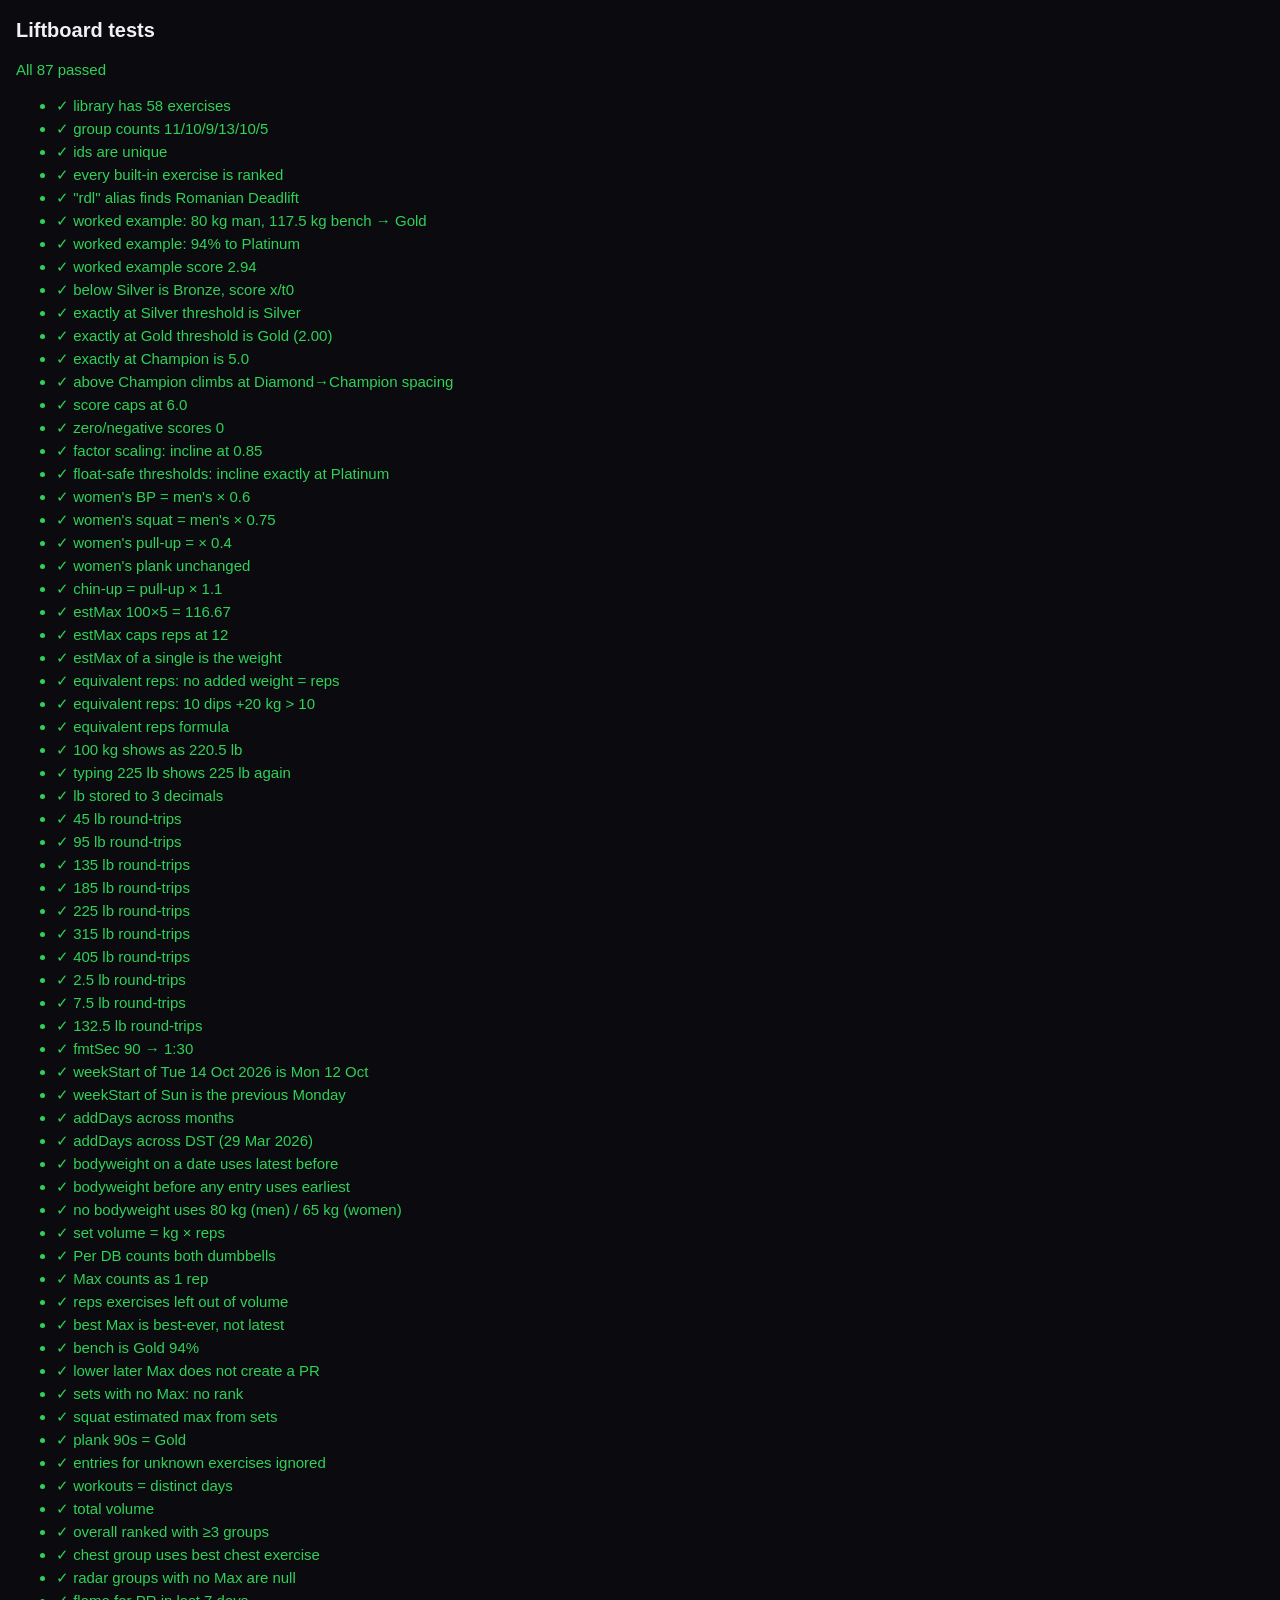
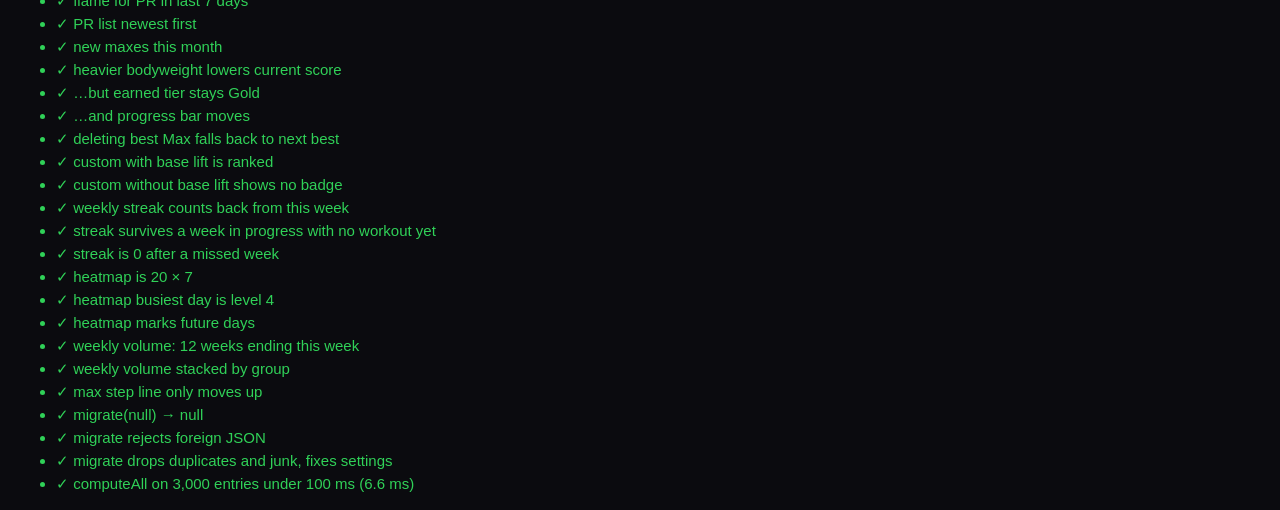
==== tests.html @ 51da3c83 "Liftboard v1: offline gym tracker PWA Co-Authored-By: Claude Opus 5.5 (1M context) <noreply@anthropi" ====
<!doctype html>
<html lang="en">
<head>
  <meta charset="utf-8">
  <meta name="viewport" content="width=device-width, initial-scale=1">
  <title>Liftboard tests</title>
  <style>
    body { font: 15px/1.4 -apple-system, sans-serif; margin: 16px; background: #0b0b0f; color: #f2f2f5; }
    .pass { color: #30d158; } .fail { color: #ff453a; font-weight: 700; }
    h1 { font-size: 20px; } li { margin: 2px 0; }
  </style>
</head>
<body>
  <h1>Liftboard tests</h1>
  <p id="summary">Running…</p>
  <ul id="out"></ul>
  <script type="module">
    import { score, tierOf, thresholds, estMax, equivReps, pctToNext, isRanked, entryValue } from './js/ranks.js';
    import { computeAll, streakWeeks, volumeOf, bodyweightAt, heatmap, weeklyVolume, newMaxesThisMonth, maxSeries } from './js/stats.js';
    import { EXERCISES, GROUPS } from './js/exercises.js';
    import { toDisplay, fromDisplay, weekStart, addDays, dayNum, fmtSec } from './js/util.js';
    import { migrate, fresh } from './js/store.js';

    const out = document.getElementById('out');
    let pass = 0, fail = 0;
    const near = (a, b, eps = 1e-6) => Math.abs(a - b) < eps;
    function t(name, cond, detail = '') {
      const li = document.createElement('li');
      li.className = cond ? 'pass' : 'fail';
      li.textContent = `${cond ? '✓' : '✗'} ${name}${cond ? '' : ` ${detail}`}`;
      out.appendChild(li);
      cond ? pass++ : fail++;
    }
    const ex = id => EXERCISES.find(e => e.id === id);
    const BP = thresholds(ex('bench-press'), 'men');

    // Library
    t('library has 58 exercises', EXERCISES.length === 58, EXERCISES.length);
    const counts = Object.fromEntries(GROUPS.map(g => [g.id, EXERCISES.filter(e => e.group === g.id).length]));
    t('group counts 11/10/9/13/10/5', JSON.stringify(counts) === JSON.stringify({ chest: 11, back: 10, shoulders: 9, legs: 13, arms: 10, core: 5 }), JSON.stringify(counts));
    t('ids are unique', new Set(EXERCISES.map(e => e.id)).size === 58);
    t('every built-in exercise is ranked', EXERCISES.every(isRanked));
    t('"rdl" alias finds Romanian Deadlift', ex('romanian-deadlift').aliases.includes('rdl'));

    // Score and tiers
    const s = score(117.5 / 80, BP);
    t('worked example: 80 kg man, 117.5 kg bench → Gold', tierOf(s) === 'Gold', s);
    t('worked example: 94% to Platinum', pctToNext(s) === 94, pctToNext(s));
    t('worked example score 2.94', s.toFixed(2) === '2.94', s);
    t('below Silver is Bronze, score x/t0', near(score(0.375, BP), 0.5) && tierOf(score(0.375, BP)) === 'Bronze');
    t('exactly at Silver threshold is Silver', tierOf(score(0.75, BP)) === 'Silver');
    t('exactly at Gold threshold is Gold (2.00)', near(score(1.0, BP), 2));
    t('exactly at Champion is 5.0', near(score(2.4, BP), 5) && tierOf(score(2.4, BP)) === 'Champion');
    t('above Champion climbs at Diamond→Champion spacing', near(score(2.6, BP), 5.5));
    t('score caps at 6.0', score(10, BP) === 6);
    t('zero/negative scores 0', score(0, BP) === 0 && score(-1, BP) === 0);
    t('factor scaling: incline at 0.85', near(thresholds(ex('incline-bench-press'))[1], 0.85));
    t('float-safe thresholds: incline exactly at Platinum', tierOf(score(1.275, thresholds(ex('incline-bench-press')))) === 'Platinum');
    t("women's BP = men's × 0.6", near(thresholds(ex('bench-press'), 'women')[1], 0.6));
    t("women's squat = men's × 0.75", near(thresholds(ex('squat'), 'women')[0], 0.9375));
    t("women's pull-up = × 0.4", near(thresholds(ex('pull-up'), 'women')[0], 2));
    t("women's plank unchanged", thresholds(ex('plank'), 'women')[0] === 60);
    t('chin-up = pull-up × 1.1', near(thresholds(ex('chin-up'))[1], 11));

    // Estimates
    t('estMax 100×5 = 116.67', near(estMax(100, 5), 116.6666667, 1e-4));
    t('estMax caps reps at 12', near(estMax(100, 20), estMax(100, 12)));
    t('estMax of a single is the weight', estMax(100, 1) === 100);
    t('equivalent reps: no added weight = reps', equivReps(10, 0, 80) === 10);
    t('equivalent reps: 10 dips +20 kg > 10', equivReps(10, 20, 80) > 10);
    t('equivalent reps formula', near(equivReps(10, 20, 80), 30 * ((100 * (1 + 10 / 30)) / 80 - 1)));

    // Units
    t('100 kg shows as 220.5 lb', toDisplay(100, 'lb') === 220.5);
    t('typing 225 lb shows 225 lb again', toDisplay(fromDisplay(225, 'lb'), 'lb') === 225);
    t('lb stored to 3 decimals', fromDisplay(225, 'lb') === 102.058);
    for (const lb of [45, 95, 135, 185, 225, 315, 405, 2.5, 7.5, 132.5]) t(`${lb} lb round-trips`, toDisplay(fromDisplay(lb, 'lb'), 'lb') === lb);
    t('fmtSec 90 → 1:30', fmtSec(90) === '1:30');

    // Dates
    t('weekStart of Tue 14 Oct 2026 is Mon 12 Oct', weekStart('2026-10-14') === '2026-10-12');
    t('weekStart of Sun is the previous Monday', weekStart('2026-10-18') === '2026-10-12');
    t('addDays across months', addDays('2026-10-31', 1) === '2026-11-01');
    t('addDays across DST (29 Mar 2026)', addDays('2026-03-28', 2) === '2026-03-30');

    // Bodyweight
    const bw = [{ date: '2026-01-01', kg: 80 }, { date: '2026-06-01', kg: 90 }];
    t('bodyweight on a date uses latest before', bodyweightAt(bw, '2026-07-01') === 90 && bodyweightAt(bw, '2026-03-01') === 80);
    t('bodyweight before any entry uses earliest', bodyweightAt(bw, '2025-01-01') === 80);
    t('no bodyweight uses 80 kg (men) / 65 kg (women)', bodyweightAt([], '2026-01-01', 'men') === 80 && bodyweightAt([], '2026-01-01', 'women') === 65);

    // Volume
    t('set volume = kg × reps', volumeOf(ex('bench-press'), { type: 'set', kg: 100, reps: 5 }) === 500);
    t('Per DB counts both dumbbells', volumeOf(ex('dumbbell-curl'), { type: 'set', kg: 15, reps: 10 }) === 300);
    t('Max counts as 1 rep', volumeOf(ex('squat'), { type: 'max', kg: 140 }) === 140);
    t('reps exercises left out of volume', volumeOf(ex('dip'), { type: 'set', reps: 10, added: 20 }) === 0);

    // computeAll
    const T = '2026-10-14';
    const doc = fresh();
    doc.bodyweight = [{ date: '2026-10-01', kg: 80 }];
    doc.entries = [
      { id: 'a', type: 'max', ex: 'bench-press', date: '2026-10-02', kg: 117.5 },
      { id: 'b', type: 'set', ex: 'bench-press', date: '2026-10-13', kg: 100, reps: 5 },
      { id: 'c', type: 'max', ex: 'bench-press', date: '2026-10-13', kg: 110 },
      { id: 'd', type: 'set', ex: 'squat', date: '2026-10-13', kg: 120, reps: 5 },
      { id: 'e', type: 'max', ex: 'dip', date: '2026-10-13', reps: 10, added: 20 },
      { id: 'f', type: 'max', ex: 'plank', date: '2026-10-13', sec: 90 },
      { id: 'g', type: 'max', ex: 'deadlift', date: '2026-09-01', kg: 180 },
      { id: 'z', type: 'set', ex: 'deleted-custom', date: '2026-10-13', kg: 50, reps: 5 },
    ];
    const lib = EXERCISES;
    let st = computeAll(doc, lib, T);
    const b = st.byEx.get('bench-press');
    t('best Max is best-ever, not latest', b.best.id === 'a' && b.bestValue === 117.5);
    t('bench is Gold 94%', b.tierIdx === 2 && b.pct === 94, `${b.tierIdx} ${b.pct}`);
    t('lower later Max does not create a PR', b.prs.length === 1);
    t('sets with no Max: no rank', st.byEx.get('squat').tierIdx === null && st.byEx.get('squat').bestSet.kg === 120);
    t('squat estimated max from sets', near(st.byEx.get('squat').bestEst, 140));
    t('plank 90s = Gold', st.byEx.get('plank').tierIdx === 2);
    t('entries for unknown exercises ignored', !st.byEx.has('deleted-custom'));
    t('workouts = distinct days', st.workoutDays.size === 3, st.workoutDays.size);
    t('total volume', st.totalVolume === 117.5 + 500 + 110 + 600 + 180, st.totalVolume);
    t('overall ranked with ≥3 groups', st.overall.ranked && st.overall.groupsRanked === 3, st.overall.groupsRanked);
    t('chest group uses best chest exercise', near(st.groups.chest.score, Math.max(b.score, st.byEx.get('dip').score)));
    t('radar groups with no Max are null', st.groups.shoulders === null && st.groups.arms === null);
    t('flame for PR in last 7 days', st.byEx.get('plank').flame && !st.byEx.get('deadlift').flame);
    t('PR list newest first', st.prs[0].date >= st.prs[st.prs.length - 1].date);
    t('new maxes this month', newMaxesThisMonth(st.prs, T) === 3, newMaxesThisMonth(st.prs, T));

    // Ranks never decay
    doc.bodyweight.push({ date: '2026-10-14', kg: 100 });
    st = computeAll(doc, lib, T);
    const b2 = st.byEx.get('bench-press');
    t('heavier bodyweight lowers current score', b2.score < b.score);
    t('…but earned tier stays Gold', b2.tierIdx === 2, b2.tierIdx);
    t('…and progress bar moves', b2.pct < 94, b2.pct);
    doc.bodyweight.pop();

    // Deleting the best Max recalculates
    const saved = doc.entries.splice(0, 1);
    st = computeAll(doc, lib, T);
    t('deleting best Max falls back to next best', st.byEx.get('bench-press').bestValue === 110);
    doc.entries.unshift(...saved);

    // Custom exercises
    const custom = [{ id: 'c_belt', name: 'Belt Squat', group: 'legs', kind: 'weight', base: 'SQ', factor: 1.1, custom: true, aliases: [] },
      { id: 'c_x', name: 'Mystery', group: 'arms', kind: 'weight', custom: true, aliases: [] }];
    doc.entries.push({ id: 'h', type: 'max', ex: 'c_belt', date: T, kg: 150 }, { id: 'i', type: 'max', ex: 'c_x', date: T, kg: 50 });
    st = computeAll(doc, [...lib, ...custom], T);
    t('custom with base lift is ranked', st.byEx.get('c_belt').tierIdx != null);
    t('custom without base lift shows no badge', st.byEx.get('c_x').tierIdx === null);

    // Streak
    const days = new Set(['2026-10-13', '2026-10-06', '2026-09-29', '2026-09-15']);
    t('weekly streak counts back from this week', streakWeeks(days, T) === 3, streakWeeks(days, T));
    t('streak survives a week in progress with no workout yet', streakWeeks(new Set(['2026-10-06', '2026-09-29']), T) === 2);
    t('streak is 0 after a missed week', streakWeeks(new Set(['2026-09-22']), T) === 0);

    // Heatmap and weekly volume
    const cells = heatmap(st.workoutDays, st.dayVolume, T);
    t('heatmap is 20 × 7', cells.length === 140 && cells[cells.length - 1].col === 19);
    t('heatmap busiest day is level 4', cells.some(c => c.level === 4));
    t('heatmap marks future days', cells.filter(c => c.future).length === 4, cells.filter(c => c.future).length);
    const wv = weeklyVolume(doc, st.lib, T);
    t('weekly volume: 12 weeks ending this week', wv.weeks.length === 12 && wv.weeks[11] === '2026-10-12');
    t('weekly volume stacked by group', wv.byGroup.legs[11] === 750 && wv.byGroup.chest[11] === 610 && wv.byGroup.back[11] === 0, JSON.stringify(wv.byGroup.legs.slice(-2)));

    // Max series
    const ms = maxSeries(st.byEx.get('bench-press'), 80);
    t('max step line only moves up', ms.step.every((p, i) => i === 0 || p.y >= ms.step[i - 1].y));

    // Store migration
    t('migrate(null) → null', migrate(null) === null);
    let threw = false; try { migrate({ hello: 1 }); } catch { threw = true; }
    t('migrate rejects foreign JSON', threw);
    const m = migrate({ version: 1, entries: [{ id: 'x', type: 'set', ex: 'squat', date: '2026-01-01', kg: 100, reps: 5 }, { id: 'x', type: 'set', ex: 'squat', date: '2026-01-01', kg: 1, reps: 1 }, { bad: true }], settings: { unit: 'stone' } });
    t('migrate drops duplicates and junk, fixes settings', m.entries.length === 1 && m.settings.unit === 'kg' && Array.isArray(m.custom));

    // Performance
    const big = fresh();
    for (let i = 0; i < 3000; i++) big.entries.push({ id: 'p' + i, type: i % 20 ? 'set' : 'max', ex: EXERCISES[i % 30].id, date: addDays('2026-04-01', i % 190), kg: 50 + (i % 40), reps: 5 });
    const t0 = performance.now();
    computeAll(big, EXERCISES, T);
    const ms3000 = performance.now() - t0;
    t(`computeAll on 3,000 entries under 100 ms (${ms3000.toFixed(1)} ms)`, ms3000 < 100);

    document.getElementById('summary').innerHTML = fail ? `<span class="fail">${fail} failed</span>, ${pass} passed` : `<span class="pass">All ${pass} passed</span>`;
    window.__results = { pass, fail };
  </script>
</body>
</html>
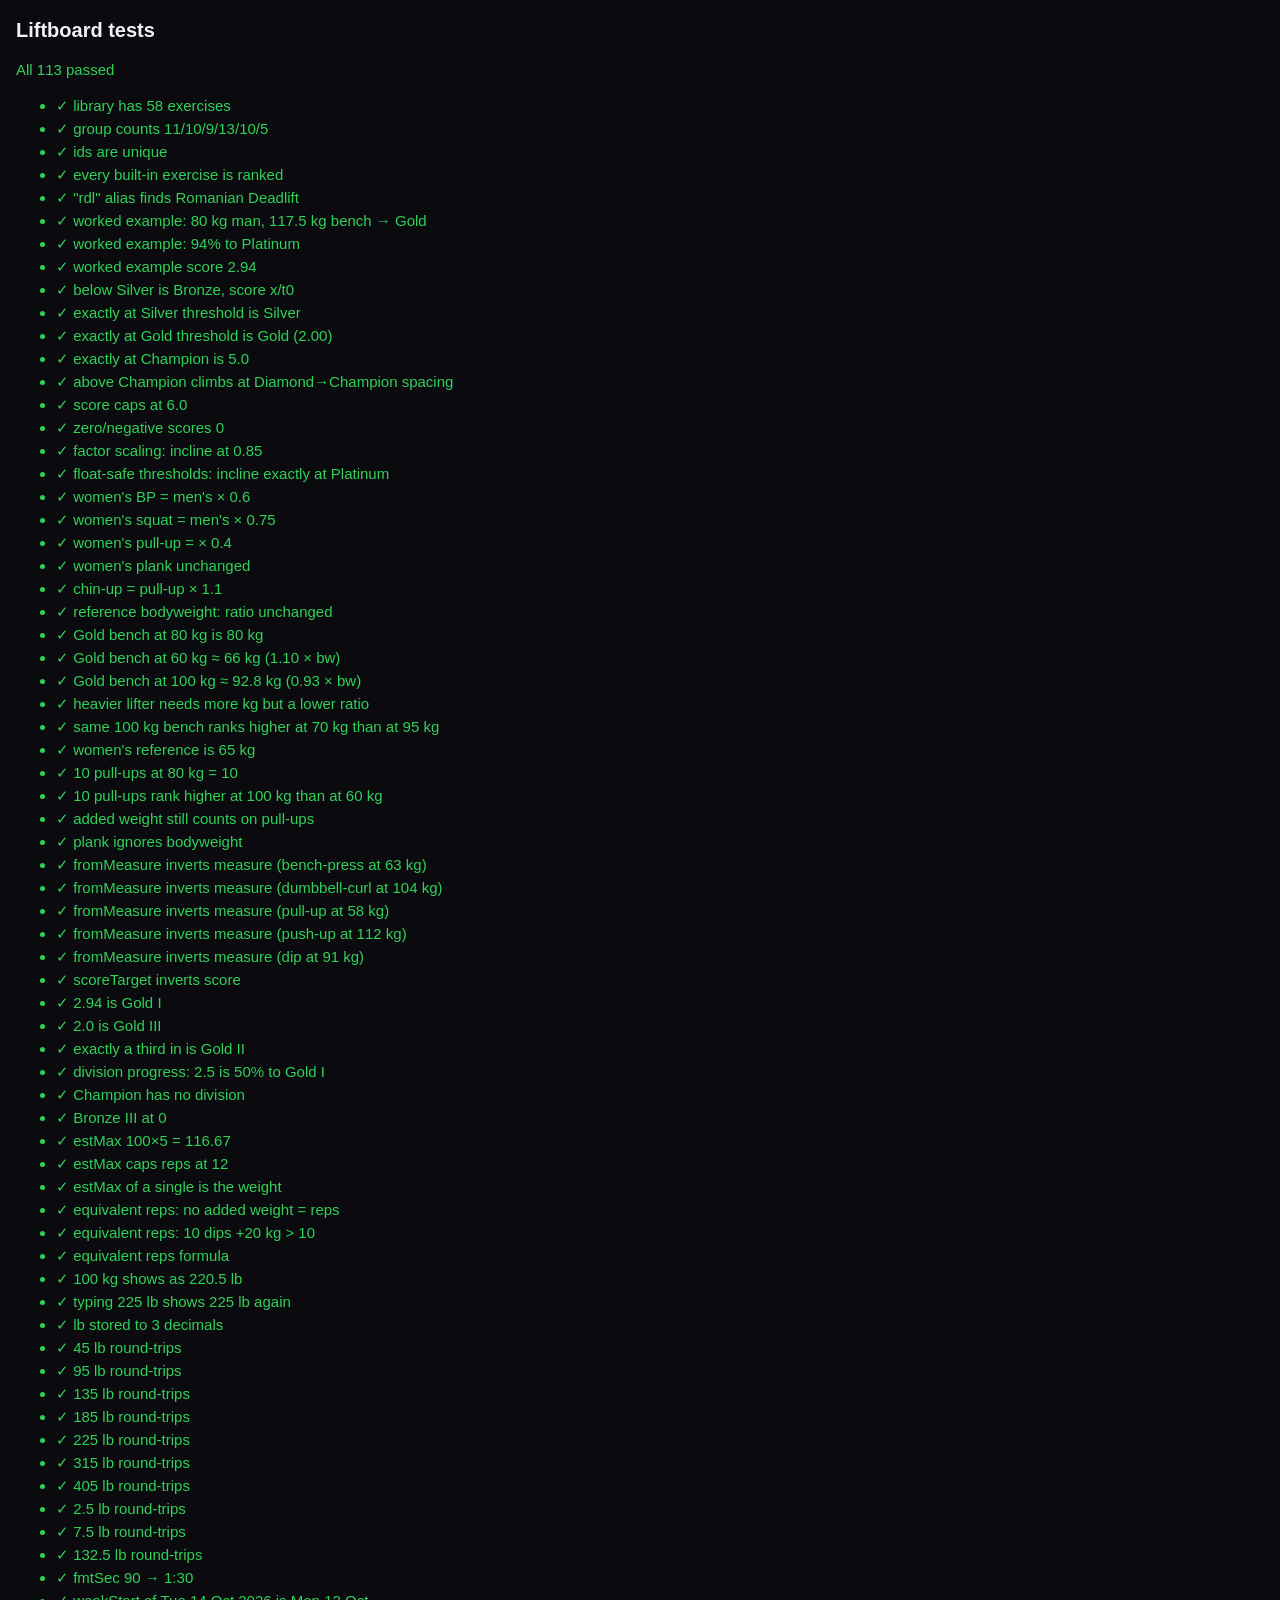
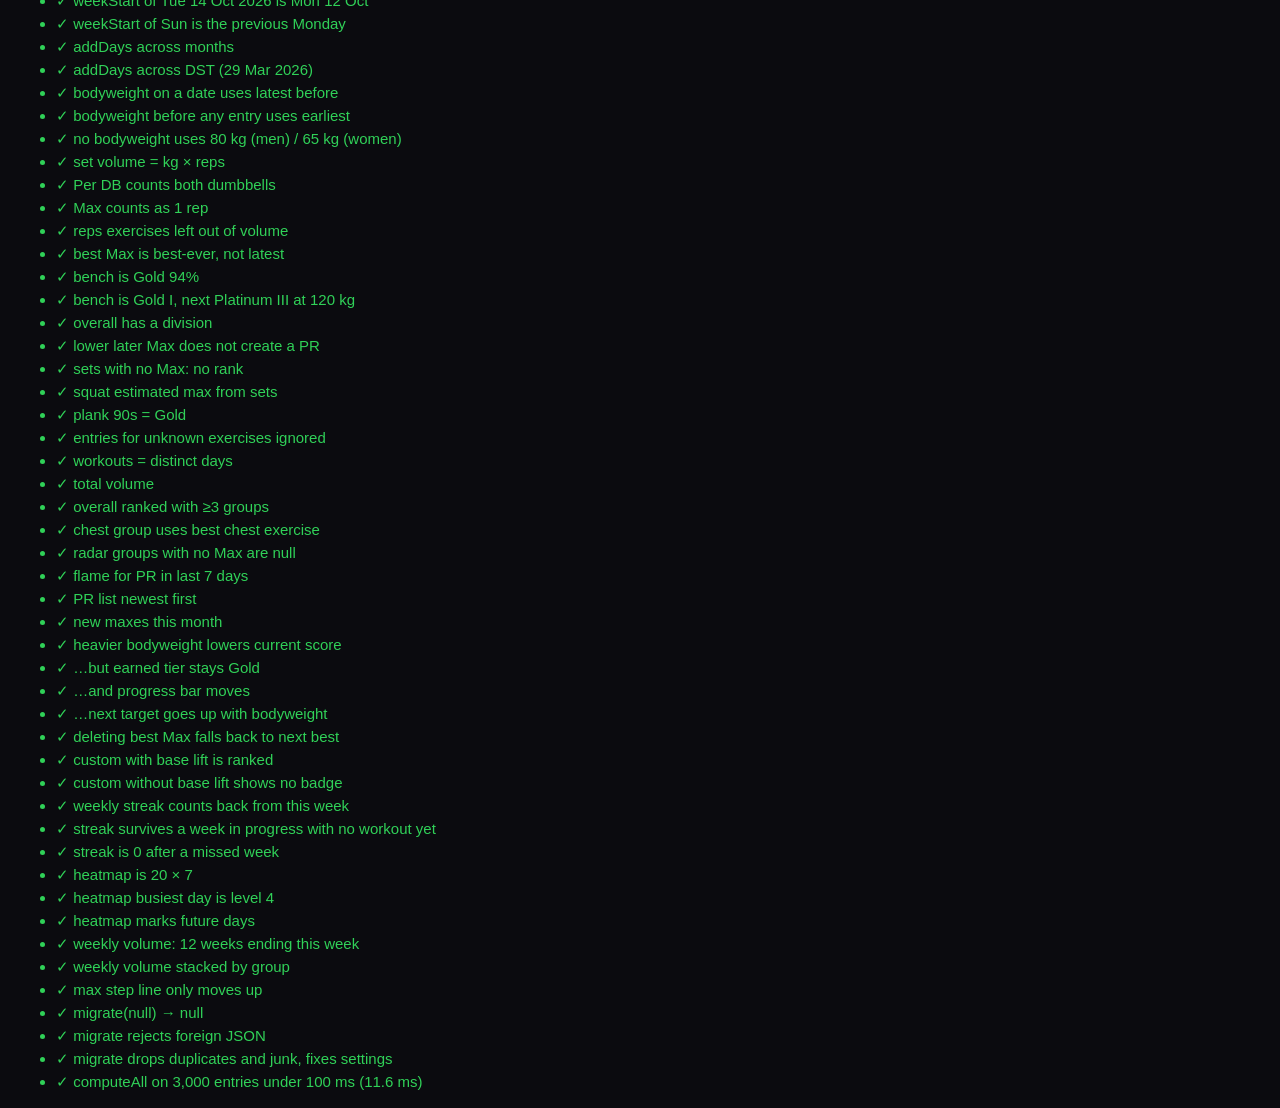
==== commit 01c535b9: "Put set logging first and rebuild ranks around bodyweight - Exercise sheet: Log a set is now the fir" ====
--- a/tests.html
+++ b/tests.html
@@ -15,7 +15,7 @@
   <p id="summary">Running…</p>
   <ul id="out"></ul>
   <script type="module">
-    import { score, tierOf, thresholds, estMax, equivReps, pctToNext, isRanked, entryValue } from './js/ranks.js';
+    import { isWeightKind, score, tierOf, thresholds, estMax, equivReps, pctToNext, isRanked, entryValue, measure, fromMeasure, tierTargets, scoreTarget, rankInfo, strengthBase, isBwAdjusted } from './js/ranks.js';
     import { computeAll, streakWeeks, volumeOf, bodyweightAt, heatmap, weeklyVolume, newMaxesThisMonth, maxSeries } from './js/stats.js';
     import { EXERCISES, GROUPS } from './js/exercises.js';
     import { toDisplay, fromDisplay, weekStart, addDays, dayNum, fmtSec } from './js/util.js';
@@ -62,6 +62,35 @@
     t("women's plank unchanged", thresholds(ex('plank'), 'women')[0] === 60);
     t('chin-up = pull-up × 1.1', near(thresholds(ex('chin-up'))[1], 11));
 
+    // Bodyweight scaling
+    t('reference bodyweight: ratio unchanged', near(measure(ex('bench-press'), { kg: 120 }, 80), 1.5));
+    t('Gold bench at 80 kg is 80 kg', near(tierTargets(ex('bench-press'), 'men', 80)[1], 80));
+    const g60 = tierTargets(ex('bench-press'), 'men', 60)[1], g100 = tierTargets(ex('bench-press'), 'men', 100)[1];
+    t('Gold bench at 60 kg ≈ 66 kg (1.10 × bw)', near(g60, 66.04, 0.05), g60);
+    t('Gold bench at 100 kg ≈ 92.8 kg (0.93 × bw)', near(g100, 92.83, 0.05), g100);
+    t('heavier lifter needs more kg but a lower ratio', g100 > g60 && g100 / 100 < g60 / 60);
+    t('same 100 kg bench ranks higher at 70 kg than at 95 kg', score(measure(ex('bench-press'), { kg: 100 }, 70), BP) > score(measure(ex('bench-press'), { kg: 100 }, 95), BP));
+    t("women's reference is 65 kg", near(strengthBase(65, 'women'), 65));
+    const PU = thresholds(ex('pull-up'));
+    t('10 pull-ups at 80 kg = 10', near(measure(ex('pull-up'), { reps: 10 }, 80), 10));
+    t('10 pull-ups rank higher at 100 kg than at 60 kg', measure(ex('pull-up'), { reps: 10 }, 100) > measure(ex('pull-up'), { reps: 10 }, 60));
+    t('added weight still counts on pull-ups', measure(ex('pull-up'), { reps: 10, added: 10 }, 80) > 10);
+    t('plank ignores bodyweight', measure(ex('plank'), { sec: 90 }, 120) === 90 && !isBwAdjusted(ex('plank')) && isBwAdjusted(ex('dip')));
+    for (const [id, bwt] of [['bench-press', 63], ['dumbbell-curl', 104], ['pull-up', 58], ['push-up', 112], ['dip', 91]]) {
+      const e = ex(id), tt = thresholds(e);
+      const back = measure(e, isWeightKind(e.kind) ? { kg: fromMeasure(e, tt[2], bwt) } : { reps: fromMeasure(e, tt[2], bwt) }, bwt);
+      t(`fromMeasure inverts measure (${id} at ${bwt} kg)`, near(back, tt[2], 1e-6), back);
+    }
+    t('scoreTarget inverts score', [0.5, 1, 2.34, 4, 4.99, 5.5].every(x => near(score(scoreTarget(x, BP), BP), x)));
+
+    // Divisions
+    t('2.94 is Gold I', rankInfo(2.94).name === 'Gold I' && rankInfo(2.94).nextName === 'Platinum III');
+    t('2.0 is Gold III', rankInfo(2).name === 'Gold III' && rankInfo(2).div === 0);
+    t('exactly a third in is Gold II', rankInfo(2 + 1 / 3).name === 'Gold II');
+    t('division progress: 2.5 is 50% to Gold I', rankInfo(2.5).pct === 50, rankInfo(2.5).pct);
+    t('Champion has no division', rankInfo(5.2).name === 'Champion' && rankInfo(5.2).nextName === null);
+    t('Bronze III at 0', rankInfo(0).name === 'Bronze III');
+
     // Estimates
     t('estMax 100×5 = 116.67', near(estMax(100, 5), 116.6666667, 1e-4));
     t('estMax caps reps at 12', near(estMax(100, 20), estMax(100, 12)));
@@ -114,6 +143,8 @@
     const b = st.byEx.get('bench-press');
     t('best Max is best-ever, not latest', b.best.id === 'a' && b.bestValue === 117.5);
     t('bench is Gold 94%', b.tierIdx === 2 && b.pct === 94, `${b.tierIdx} ${b.pct}`);
+    t('bench is Gold I, next Platinum III at 120 kg', b.rank.name === 'Gold I' && b.next.name === 'Platinum III' && near(b.next.value, 120), `${b.rank.name} ${b.next?.value}`);
+    t('overall has a division', /^(Bronze|Silver|Gold|Platinum|Diamond) (I|II|III)$|^Champion$/.test(st.overall.rank.name), st.overall.rank.name);
     t('lower later Max does not create a PR', b.prs.length === 1);
     t('sets with no Max: no rank', st.byEx.get('squat').tierIdx === null && st.byEx.get('squat').bestSet.kg === 120);
     t('squat estimated max from sets', near(st.byEx.get('squat').bestEst, 140));
@@ -135,6 +166,7 @@
     t('heavier bodyweight lowers current score', b2.score < b.score);
     t('…but earned tier stays Gold', b2.tierIdx === 2, b2.tierIdx);
     t('…and progress bar moves', b2.pct < 94, b2.pct);
+    t('…next target goes up with bodyweight', b2.next.value > b.next.value, b2.next?.value);
     doc.bodyweight.pop();
 
     // Deleting the best Max recalculates
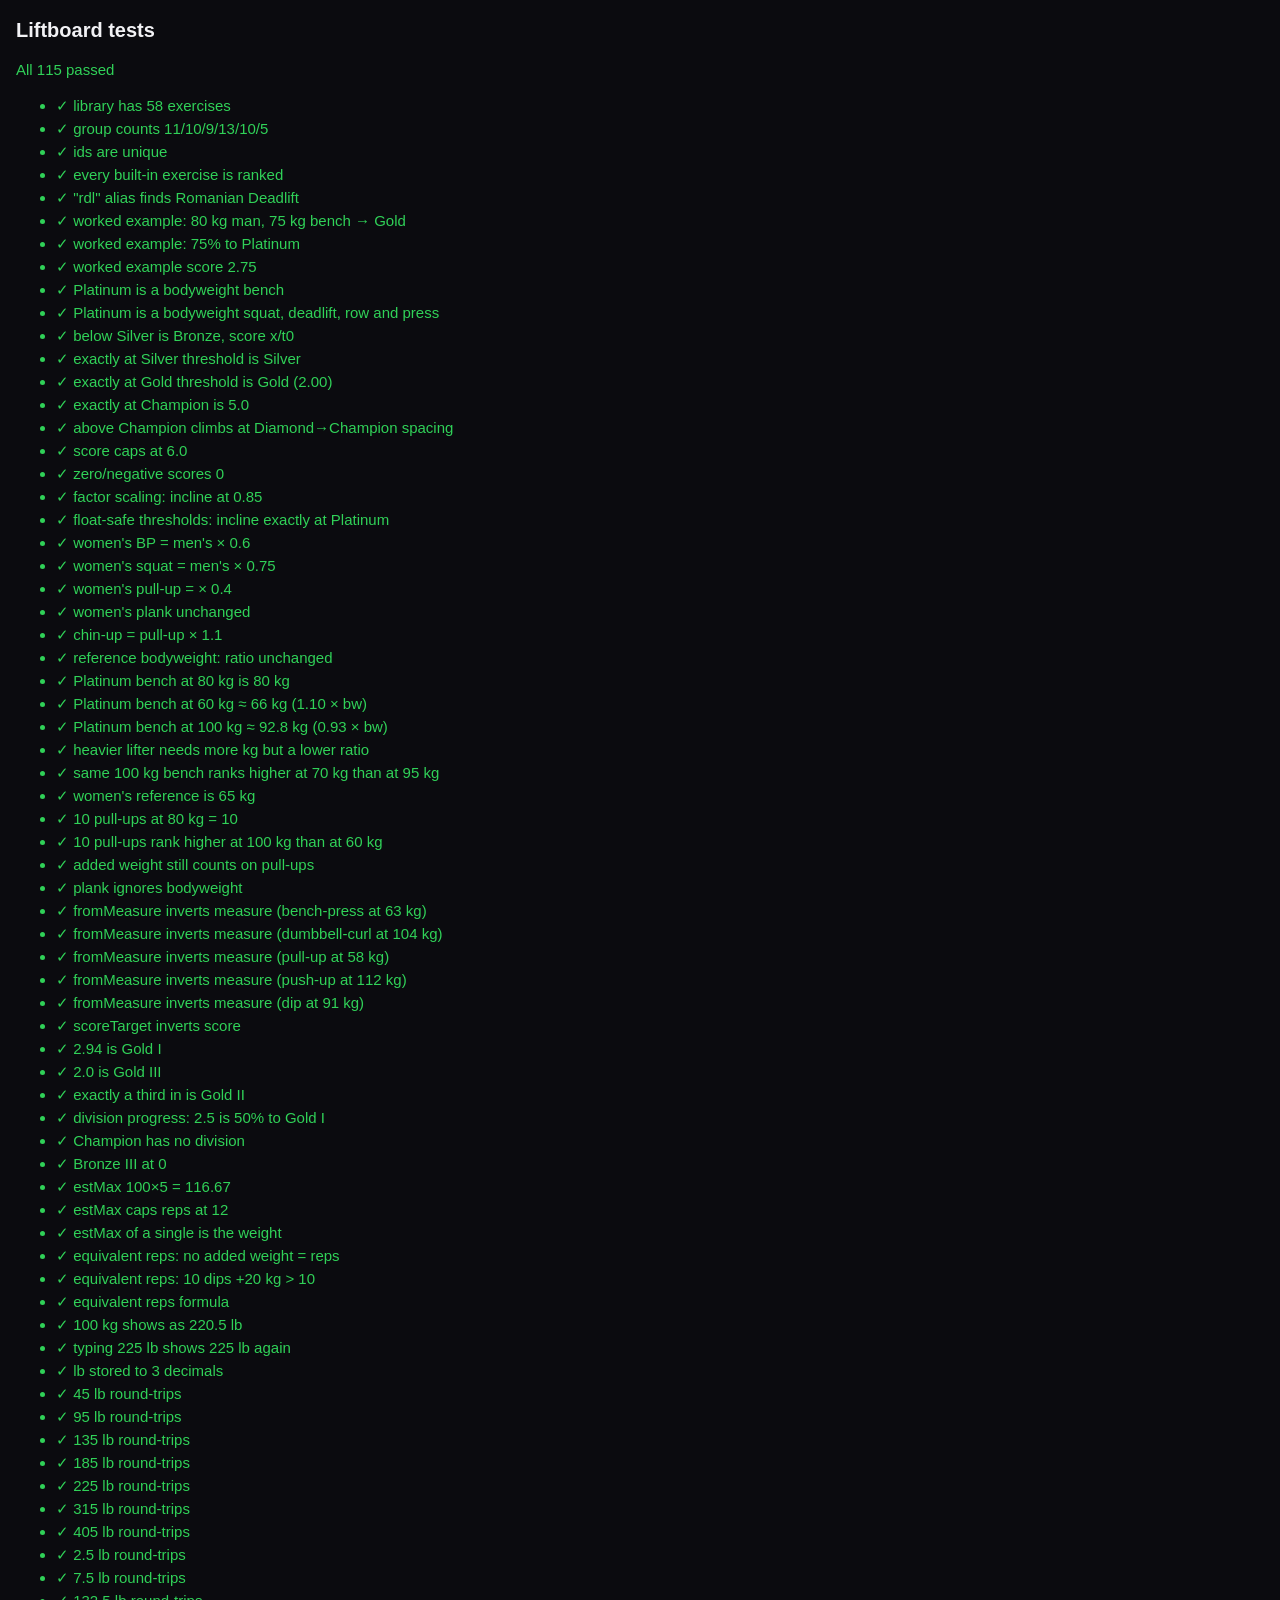
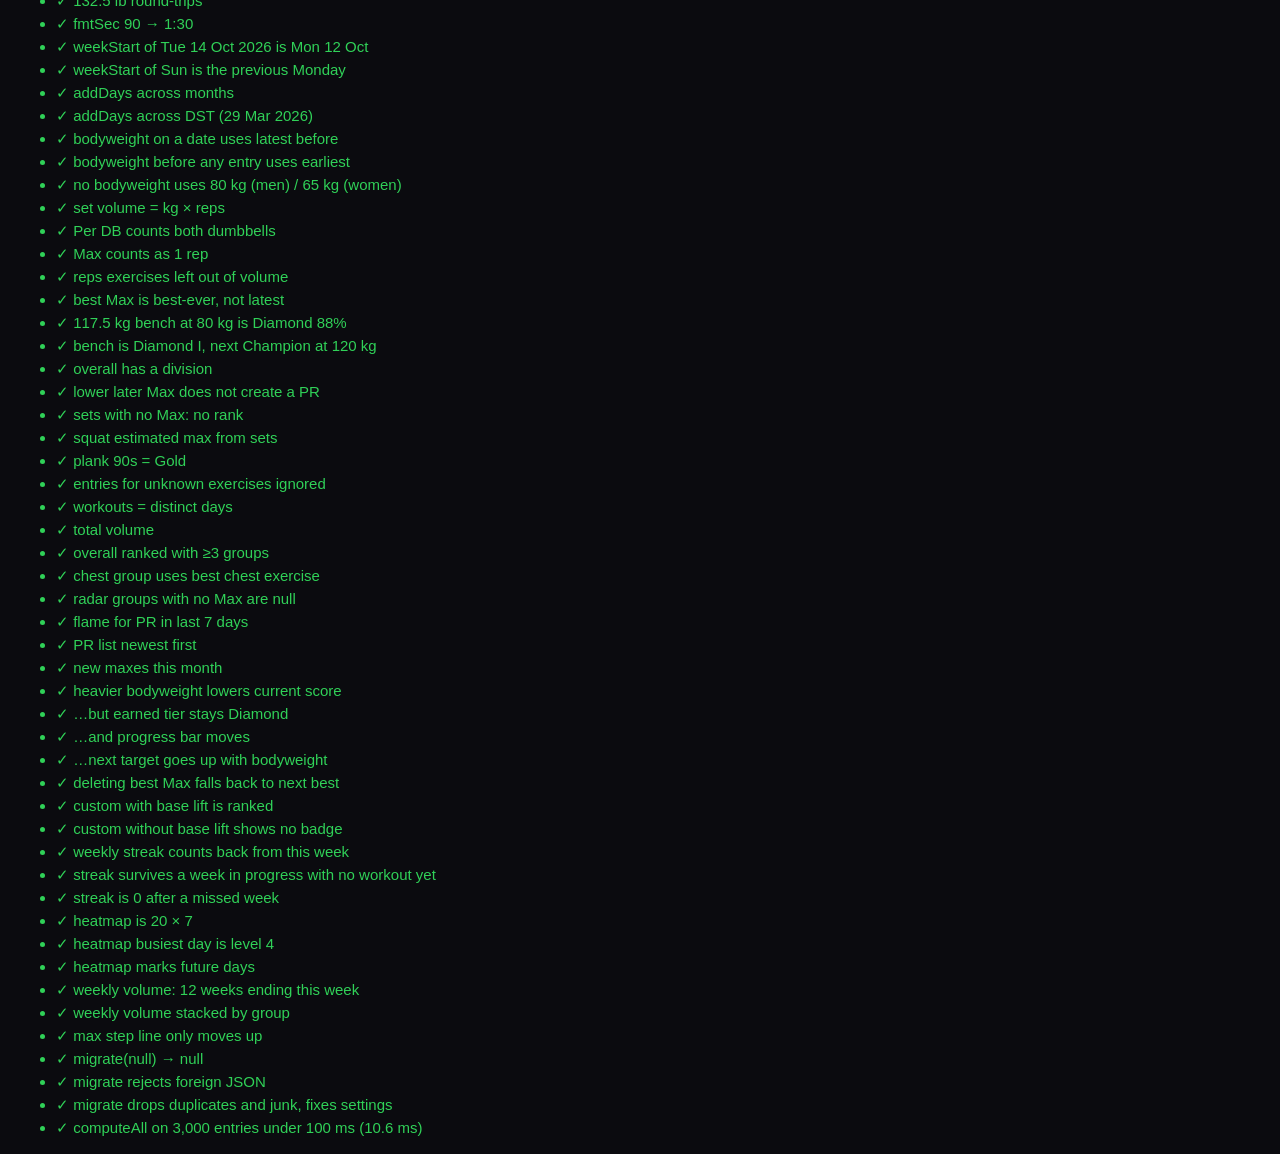
==== commit 2b82a281: "Make ranks easier: Platinum is lifting your own bodyweight Weighted standards are now Silver 0.5x, G" ====
--- a/tests.html
+++ b/tests.html
@@ -43,31 +43,33 @@
     t('"rdl" alias finds Romanian Deadlift', ex('romanian-deadlift').aliases.includes('rdl'));
 
     // Score and tiers
-    const s = score(117.5 / 80, BP);
-    t('worked example: 80 kg man, 117.5 kg bench → Gold', tierOf(s) === 'Gold', s);
-    t('worked example: 94% to Platinum', pctToNext(s) === 94, pctToNext(s));
-    t('worked example score 2.94', s.toFixed(2) === '2.94', s);
-    t('below Silver is Bronze, score x/t0', near(score(0.375, BP), 0.5) && tierOf(score(0.375, BP)) === 'Bronze');
-    t('exactly at Silver threshold is Silver', tierOf(score(0.75, BP)) === 'Silver');
-    t('exactly at Gold threshold is Gold (2.00)', near(score(1.0, BP), 2));
-    t('exactly at Champion is 5.0', near(score(2.4, BP), 5) && tierOf(score(2.4, BP)) === 'Champion');
-    t('above Champion climbs at Diamond→Champion spacing', near(score(2.6, BP), 5.5));
+    const s = score(75 / 80, BP);
+    t('worked example: 80 kg man, 75 kg bench → Gold', tierOf(s) === 'Gold', s);
+    t('worked example: 75% to Platinum', pctToNext(s) === 75, pctToNext(s));
+    t('worked example score 2.75', s.toFixed(2) === '2.75', s);
+    t('Platinum is a bodyweight bench', near(score(1.0, BP), 3) && tierOf(score(1.0, BP)) === 'Platinum');
+    t('Platinum is a bodyweight squat, deadlift, row and press', ['squat', 'deadlift', 'barbell-row', 'overhead-press'].every(id => near(thresholds(ex(id))[2], 1)));
+    t('below Silver is Bronze, score x/t0', near(score(0.25, BP), 0.5) && tierOf(score(0.25, BP)) === 'Bronze');
+    t('exactly at Silver threshold is Silver', tierOf(score(0.5, BP)) === 'Silver');
+    t('exactly at Gold threshold is Gold (2.00)', near(score(0.75, BP), 2));
+    t('exactly at Champion is 5.0', near(score(1.5, BP), 5) && tierOf(score(1.5, BP)) === 'Champion');
+    t('above Champion climbs at Diamond→Champion spacing', near(score(1.625, BP), 5.5));
     t('score caps at 6.0', score(10, BP) === 6);
     t('zero/negative scores 0', score(0, BP) === 0 && score(-1, BP) === 0);
-    t('factor scaling: incline at 0.85', near(thresholds(ex('incline-bench-press'))[1], 0.85));
-    t('float-safe thresholds: incline exactly at Platinum', tierOf(score(1.275, thresholds(ex('incline-bench-press')))) === 'Platinum');
-    t("women's BP = men's × 0.6", near(thresholds(ex('bench-press'), 'women')[1], 0.6));
-    t("women's squat = men's × 0.75", near(thresholds(ex('squat'), 'women')[0], 0.9375));
+    t('factor scaling: incline at 0.85', near(thresholds(ex('incline-bench-press'))[2], 0.85));
+    t('float-safe thresholds: incline exactly at Platinum', tierOf(score(0.85, thresholds(ex('incline-bench-press')))) === 'Platinum');
+    t("women's BP = men's × 0.6", near(thresholds(ex('bench-press'), 'women')[2], 0.6));
+    t("women's squat = men's × 0.75", near(thresholds(ex('squat'), 'women')[2], 0.75));
     t("women's pull-up = × 0.4", near(thresholds(ex('pull-up'), 'women')[0], 2));
     t("women's plank unchanged", thresholds(ex('plank'), 'women')[0] === 60);
     t('chin-up = pull-up × 1.1', near(thresholds(ex('chin-up'))[1], 11));
 
     // Bodyweight scaling
     t('reference bodyweight: ratio unchanged', near(measure(ex('bench-press'), { kg: 120 }, 80), 1.5));
-    t('Gold bench at 80 kg is 80 kg', near(tierTargets(ex('bench-press'), 'men', 80)[1], 80));
-    const g60 = tierTargets(ex('bench-press'), 'men', 60)[1], g100 = tierTargets(ex('bench-press'), 'men', 100)[1];
-    t('Gold bench at 60 kg ≈ 66 kg (1.10 × bw)', near(g60, 66.04, 0.05), g60);
-    t('Gold bench at 100 kg ≈ 92.8 kg (0.93 × bw)', near(g100, 92.83, 0.05), g100);
+    t('Platinum bench at 80 kg is 80 kg', near(tierTargets(ex('bench-press'), 'men', 80)[2], 80));
+    const g60 = tierTargets(ex('bench-press'), 'men', 60)[2], g100 = tierTargets(ex('bench-press'), 'men', 100)[2];
+    t('Platinum bench at 60 kg ≈ 66 kg (1.10 × bw)', near(g60, 66.04, 0.05), g60);
+    t('Platinum bench at 100 kg ≈ 92.8 kg (0.93 × bw)', near(g100, 92.83, 0.05), g100);
     t('heavier lifter needs more kg but a lower ratio', g100 > g60 && g100 / 100 < g60 / 60);
     t('same 100 kg bench ranks higher at 70 kg than at 95 kg', score(measure(ex('bench-press'), { kg: 100 }, 70), BP) > score(measure(ex('bench-press'), { kg: 100 }, 95), BP));
     t("women's reference is 65 kg", near(strengthBase(65, 'women'), 65));
@@ -142,8 +144,8 @@
     let st = computeAll(doc, lib, T);
     const b = st.byEx.get('bench-press');
     t('best Max is best-ever, not latest', b.best.id === 'a' && b.bestValue === 117.5);
-    t('bench is Gold 94%', b.tierIdx === 2 && b.pct === 94, `${b.tierIdx} ${b.pct}`);
-    t('bench is Gold I, next Platinum III at 120 kg', b.rank.name === 'Gold I' && b.next.name === 'Platinum III' && near(b.next.value, 120), `${b.rank.name} ${b.next?.value}`);
+    t('117.5 kg bench at 80 kg is Diamond 88%', b.tierIdx === 4 && Math.abs(b.pct - 88) <= 1, `${b.tierIdx} ${b.pct}`);
+    t('bench is Diamond I, next Champion at 120 kg', b.rank.name === 'Diamond I' && b.next.name === 'Champion' && near(b.next.value, 120), `${b.rank.name} ${b.next?.value}`);
     t('overall has a division', /^(Bronze|Silver|Gold|Platinum|Diamond) (I|II|III)$|^Champion$/.test(st.overall.rank.name), st.overall.rank.name);
     t('lower later Max does not create a PR', b.prs.length === 1);
     t('sets with no Max: no rank', st.byEx.get('squat').tierIdx === null && st.byEx.get('squat').bestSet.kg === 120);
@@ -164,8 +166,8 @@
     st = computeAll(doc, lib, T);
     const b2 = st.byEx.get('bench-press');
     t('heavier bodyweight lowers current score', b2.score < b.score);
-    t('…but earned tier stays Gold', b2.tierIdx === 2, b2.tierIdx);
-    t('…and progress bar moves', b2.pct < 94, b2.pct);
+    t('…but earned tier stays Diamond', b2.tierIdx === 4, b2.tierIdx);
+    t('…and progress bar moves', b2.pct < 87, b2.pct);
     t('…next target goes up with bodyweight', b2.next.value > b.next.value, b2.next?.value);
     doc.bodyweight.pop();
 
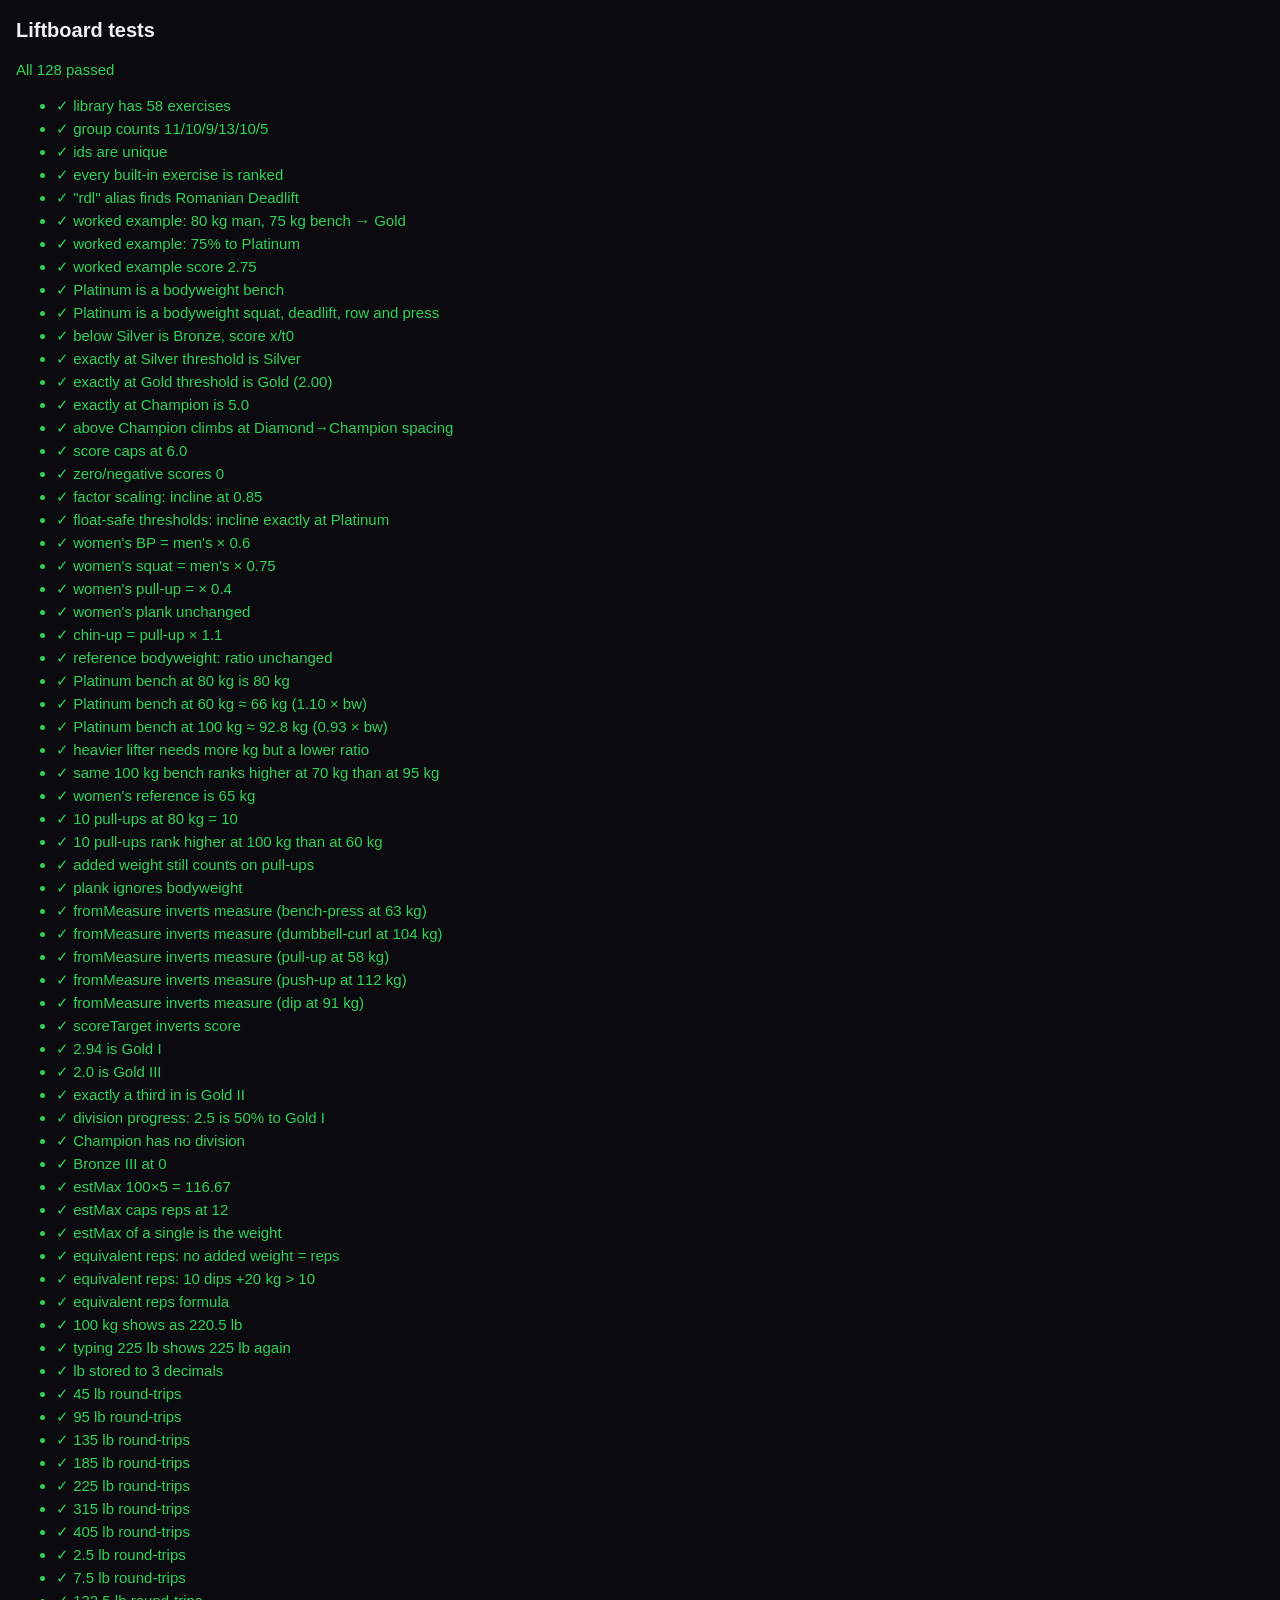
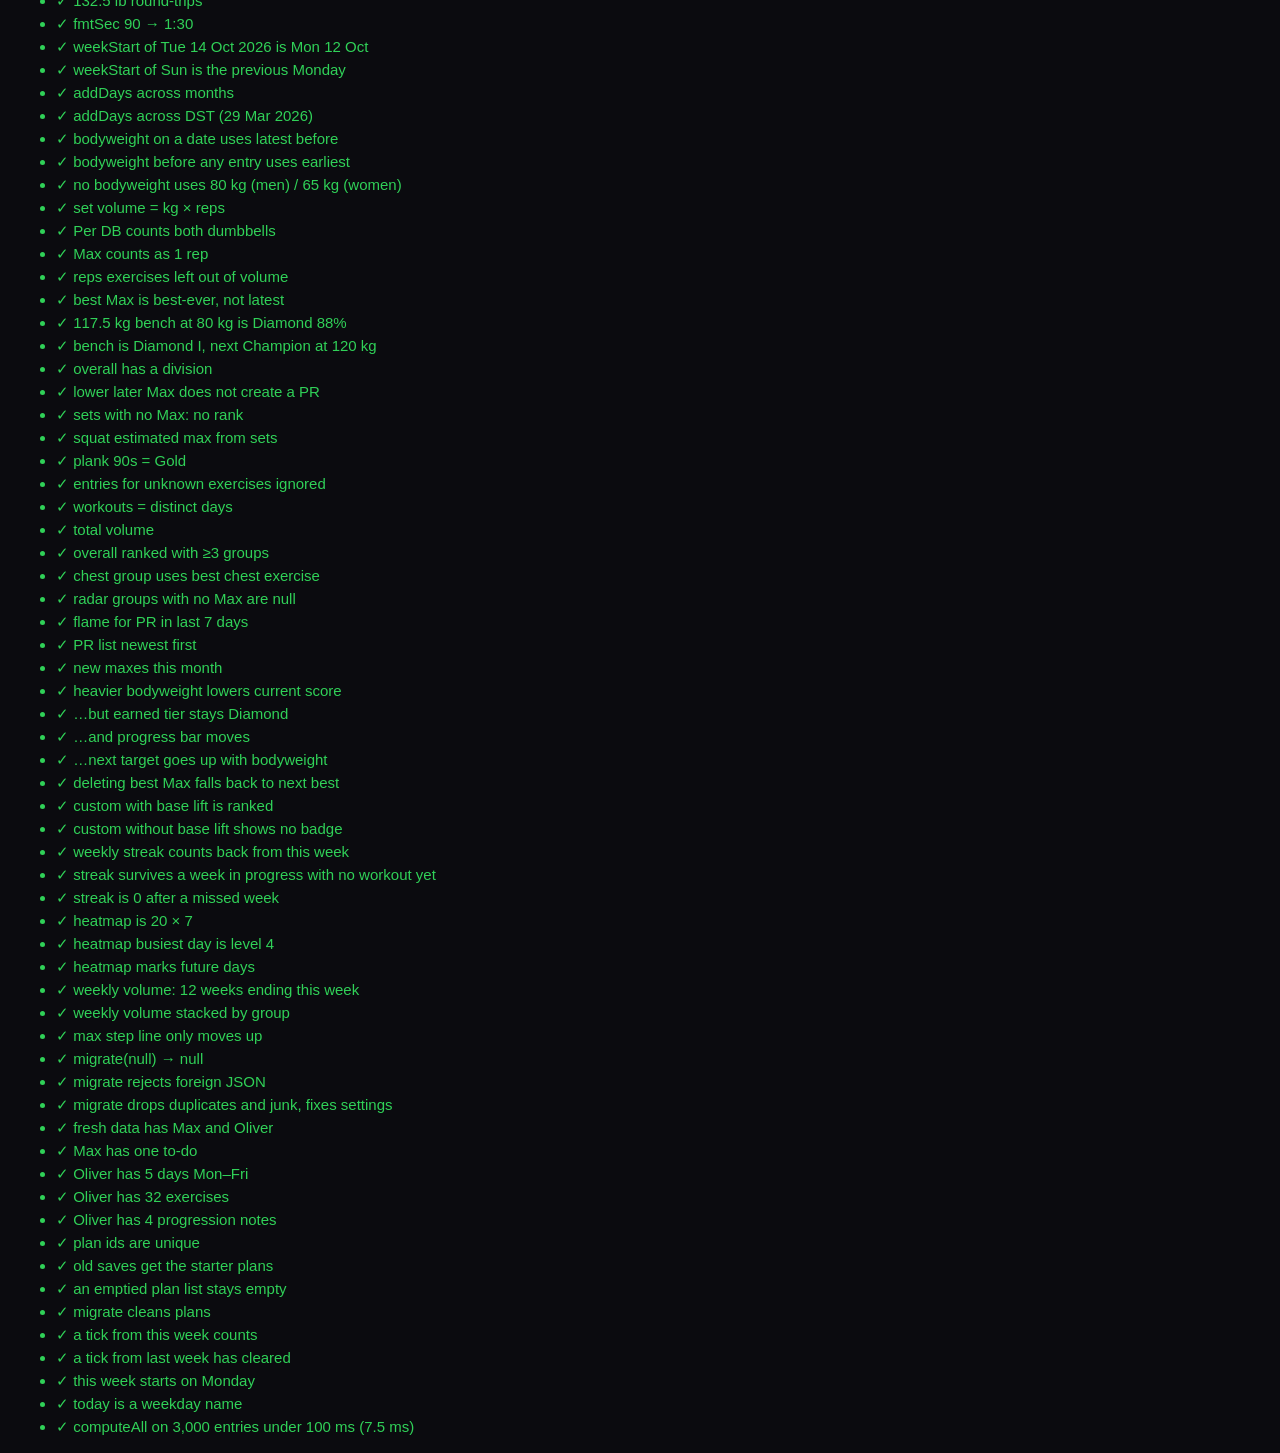
==== commit d95bb95b: "Add Plans tab with per-person weekly workout plans Each person gets a plan split by day with a check" ====
--- a/tests.html
+++ b/tests.html
@@ -20,6 +20,7 @@
     import { EXERCISES, GROUPS } from './js/exercises.js';
     import { toDisplay, fromDisplay, weekStart, addDays, dayNum, fmtSec } from './js/util.js';
     import { migrate, fresh } from './js/store.js';
+    import { isDone, thisWeek, todayDay, DAYS } from './js/plans.js';
 
     const out = document.getElementById('out');
     let pass = 0, fail = 0;
@@ -211,6 +212,24 @@
     const m = migrate({ version: 1, entries: [{ id: 'x', type: 'set', ex: 'squat', date: '2026-01-01', kg: 100, reps: 5 }, { id: 'x', type: 'set', ex: 'squat', date: '2026-01-01', kg: 1, reps: 1 }, { bad: true }], settings: { unit: 'stone' } });
     t('migrate drops duplicates and junk, fixes settings', m.entries.length === 1 && m.settings.unit === 'kg' && Array.isArray(m.custom));
 
+    // Personal plans
+    const f = fresh();
+    t('fresh data has Max and Oliver', f.plans.map(p => p.name).join() === 'Max,Oliver');
+    t('Max has one to-do', f.plans[0].days.flatMap(d => d.items).map(i => i.text).join() === 'Send Oliver personal plan');
+    const oli = f.plans[1];
+    t('Oliver has 5 days Mon–Fri', oli.days.map(d => d.day).join() === 'Mon,Tue,Wed,Thu,Fri');
+    t('Oliver has 32 exercises', oli.days.flatMap(d => d.items).length === 32, oli.days.flatMap(d => d.items).length);
+    t('Oliver has 4 progression notes', oli.notes.length === 4);
+    t('plan ids are unique', new Set(f.plans.flatMap(p => p.days.flatMap(d => d.items.map(i => i.id)))).size === 33);
+    t('old saves get the starter plans', migrate({ version: 1, entries: [] }).plans.length === 2);
+    t('an emptied plan list stays empty', migrate({ version: 1, entries: [], plans: [] }).plans.length === 0);
+    const mp = migrate({ version: 1, entries: [], plans: [{ id: 'p1', name: ' Sam ', days: [{ id: 'd', day: 'Funday', items: [{ id: 'i', text: 'Row', done: 'nope' }, { id: 'j', text: '' }] }] }, { id: 'p2' }] });
+    t('migrate cleans plans', mp.plans.length === 1 && mp.plans[0].name === 'Sam' && mp.plans[0].days[0].day === '' && mp.plans[0].days[0].items.length === 1 && mp.plans[0].days[0].items[0].done === null);
+    t('a tick from this week counts', isDone({ done: thisWeek() }));
+    t('a tick from last week has cleared', !isDone({ done: addDays(thisWeek(), -7) }));
+    t('this week starts on Monday', new Date(thisWeek() + 'T12:00').getDay() === 1);
+    t('today is a weekday name', DAYS.includes(todayDay()));
+
     // Performance
     const big = fresh();
     for (let i = 0; i < 3000; i++) big.entries.push({ id: 'p' + i, type: i % 20 ? 'set' : 'max', ex: EXERCISES[i % 30].id, date: addDays('2026-04-01', i % 190), kg: 50 + (i % 40), reps: 5 });
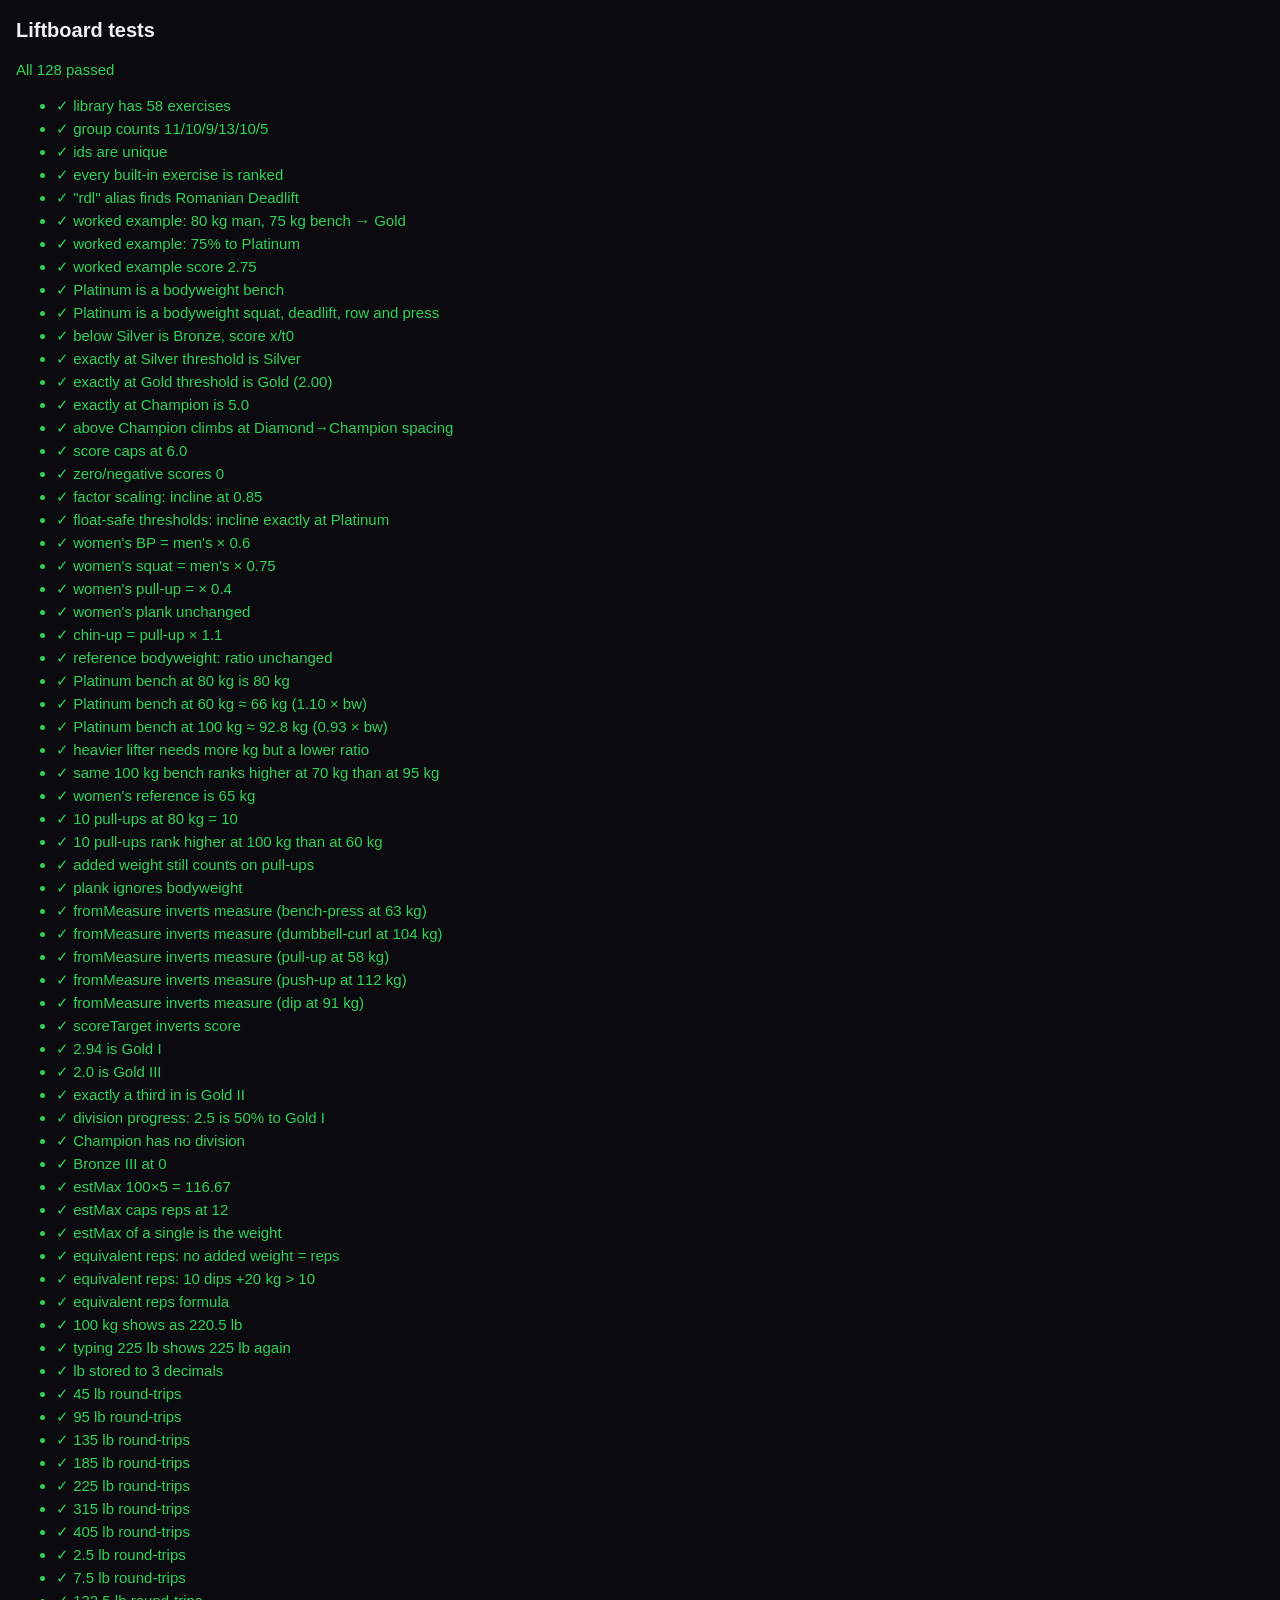
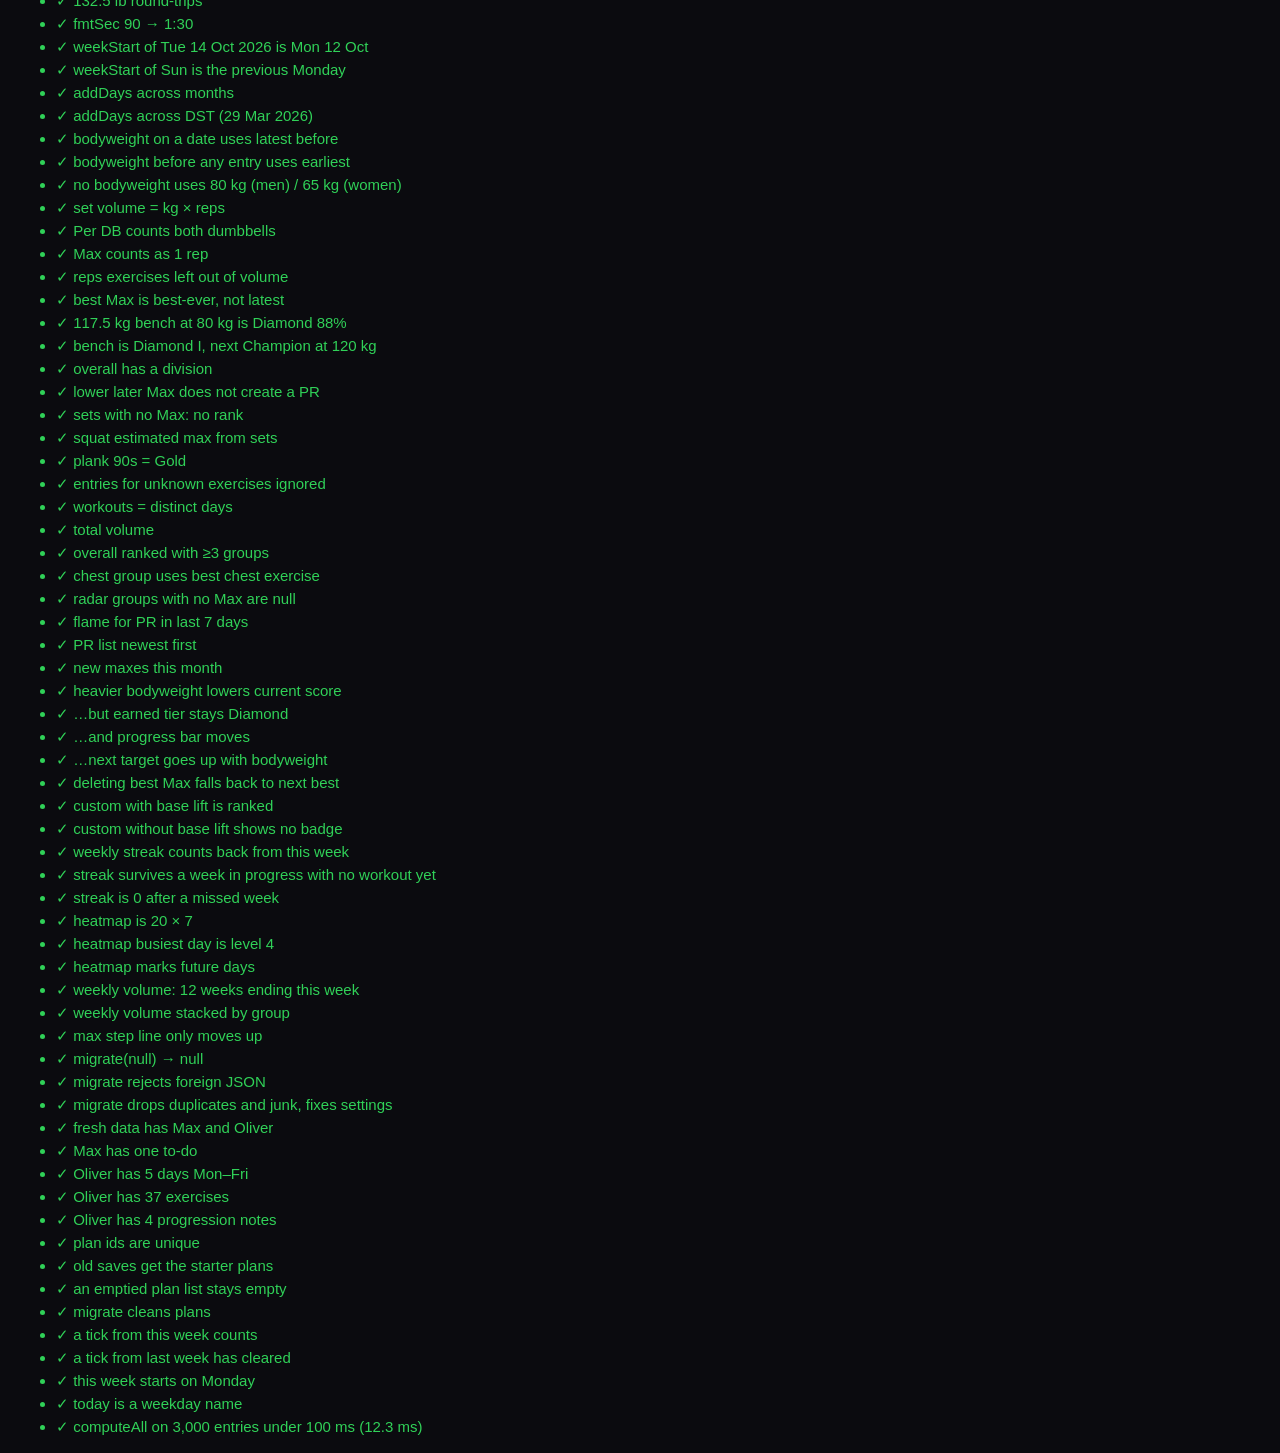
==== commit fd5cbb46: "Update Oliver's plan with grip work and new notes Adds weighted dead hang, reverse-grip curls, farme" ====
--- a/tests.html
+++ b/tests.html
@@ -218,9 +218,9 @@
     t('Max has one to-do', f.plans[0].days.flatMap(d => d.items).map(i => i.text).join() === 'Send Oliver personal plan');
     const oli = f.plans[1];
     t('Oliver has 5 days Mon–Fri', oli.days.map(d => d.day).join() === 'Mon,Tue,Wed,Thu,Fri');
-    t('Oliver has 32 exercises', oli.days.flatMap(d => d.items).length === 32, oli.days.flatMap(d => d.items).length);
+    t('Oliver has 37 exercises', oli.days.flatMap(d => d.items).length === 37, oli.days.flatMap(d => d.items).length);
     t('Oliver has 4 progression notes', oli.notes.length === 4);
-    t('plan ids are unique', new Set(f.plans.flatMap(p => p.days.flatMap(d => d.items.map(i => i.id)))).size === 33);
+    t('plan ids are unique', new Set(f.plans.flatMap(p => p.days.flatMap(d => d.items.map(i => i.id)))).size === 38);
     t('old saves get the starter plans', migrate({ version: 1, entries: [] }).plans.length === 2);
     t('an emptied plan list stays empty', migrate({ version: 1, entries: [], plans: [] }).plans.length === 0);
     const mp = migrate({ version: 1, entries: [], plans: [{ id: 'p1', name: ' Sam ', days: [{ id: 'd', day: 'Funday', items: [{ id: 'i', text: 'Row', done: 'nope' }, { id: 'j', text: '' }] }] }, { id: 'p2' }] });
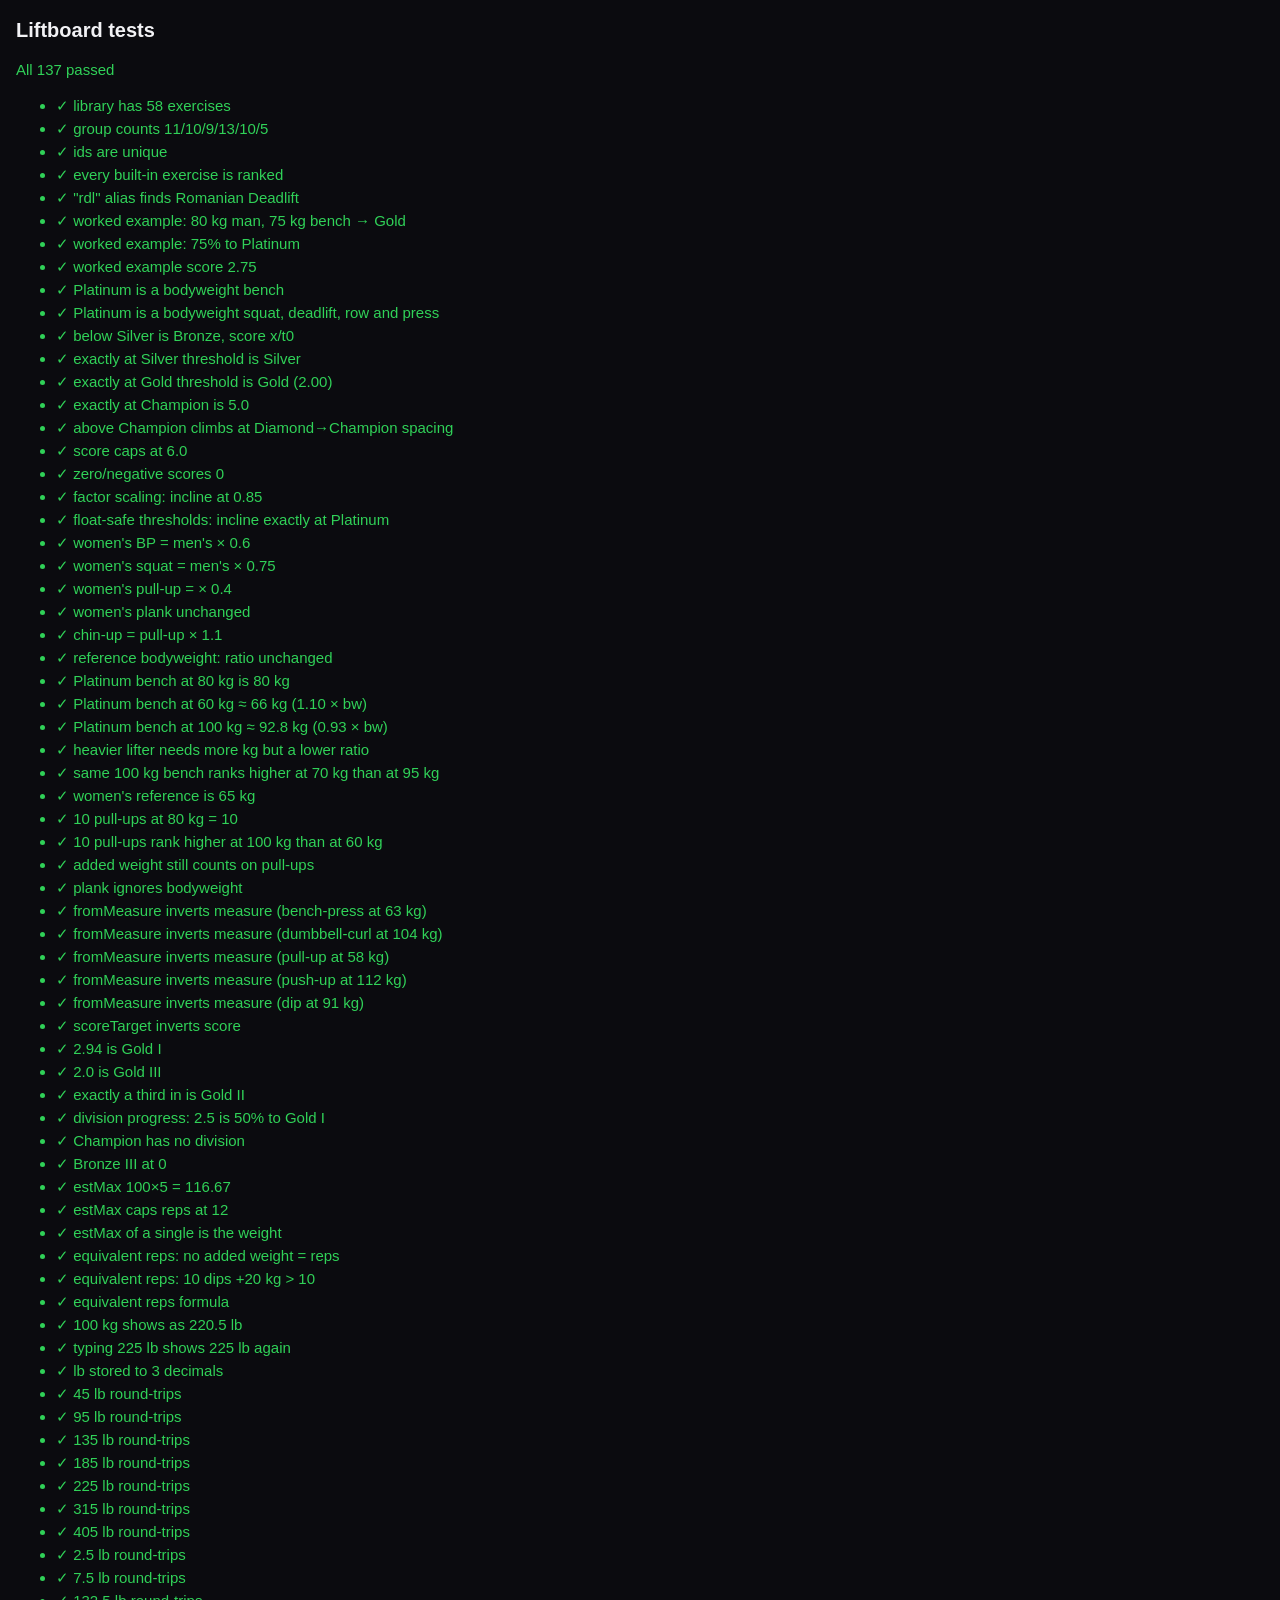
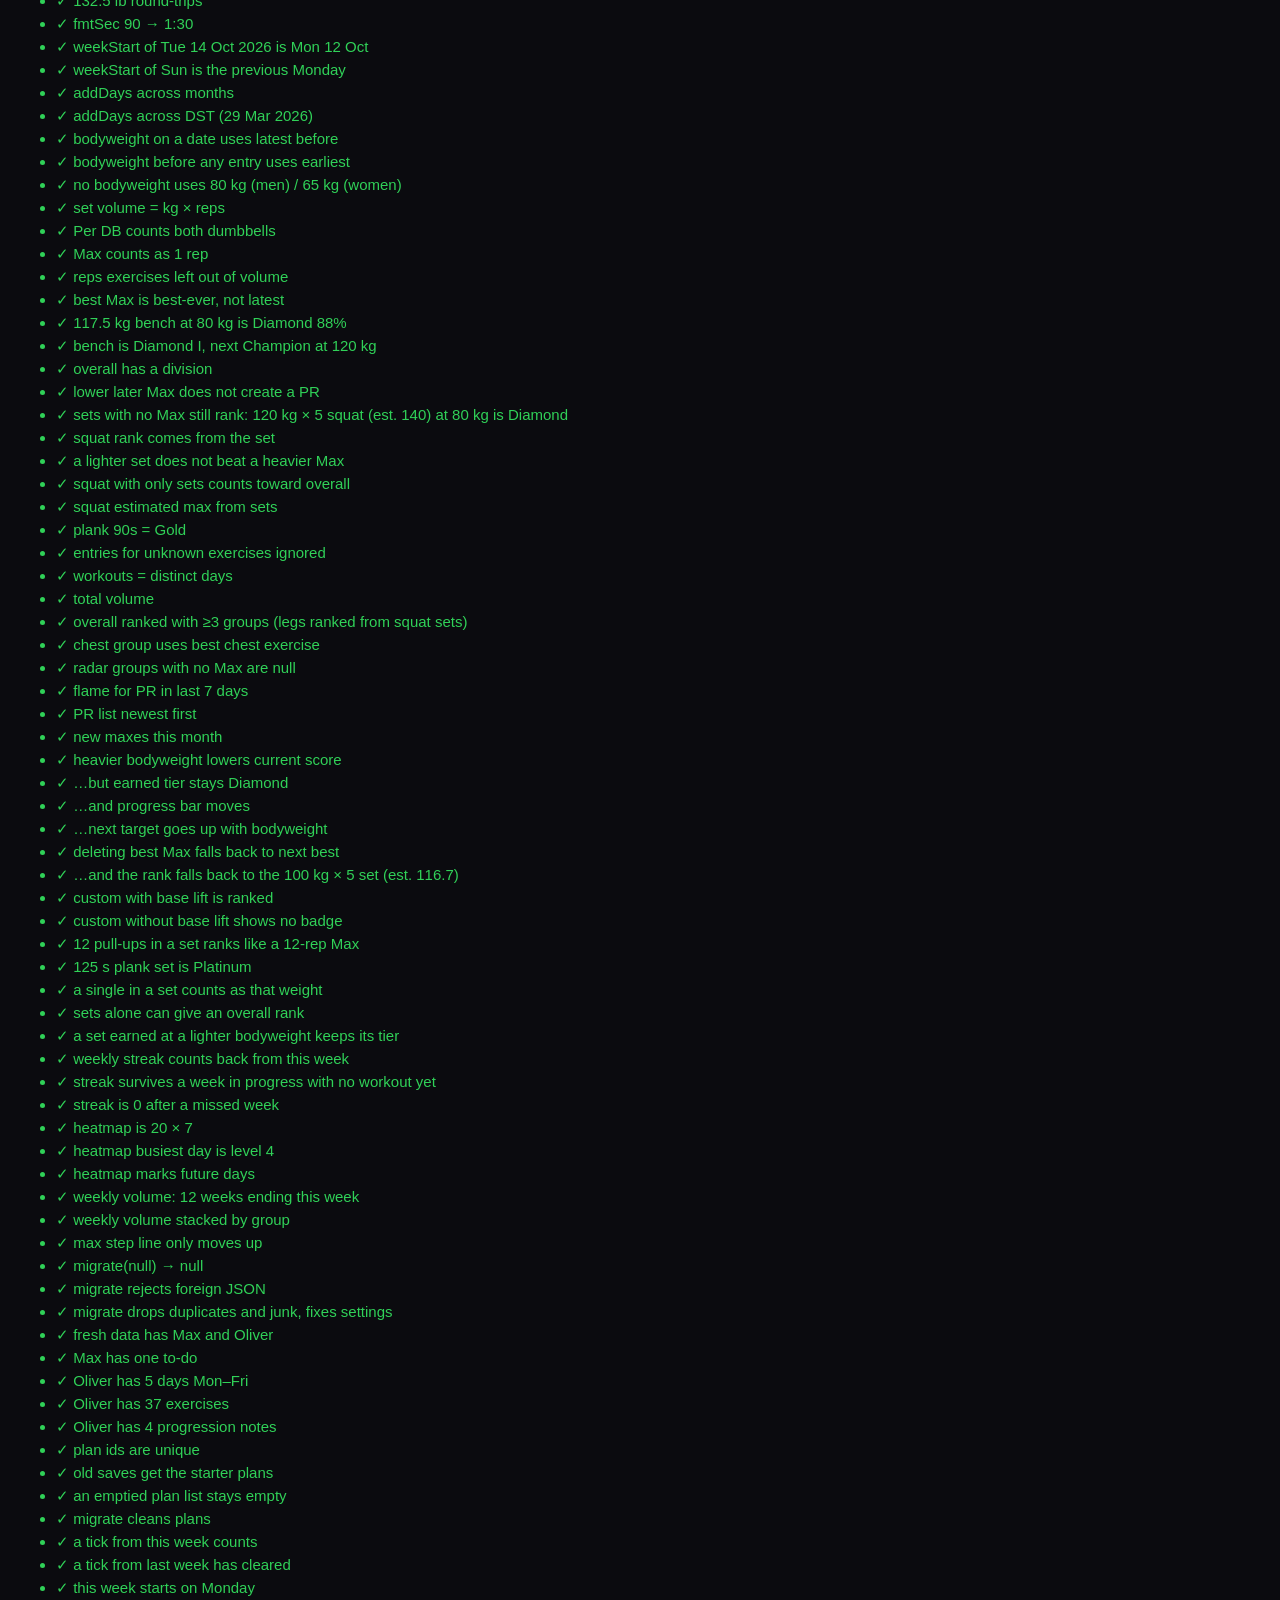
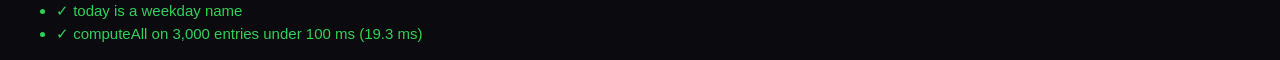
==== commit 0c71f22f: "Count sets and reps toward ranks A weighted set now ranks by its estimated 1-rep max (Epley), and a " ====
--- a/tests.html
+++ b/tests.html
@@ -149,13 +149,17 @@
     t('bench is Diamond I, next Champion at 120 kg', b.rank.name === 'Diamond I' && b.next.name === 'Champion' && near(b.next.value, 120), `${b.rank.name} ${b.next?.value}`);
     t('overall has a division', /^(Bronze|Silver|Gold|Platinum|Diamond) (I|II|III)$|^Champion$/.test(st.overall.rank.name), st.overall.rank.name);
     t('lower later Max does not create a PR', b.prs.length === 1);
-    t('sets with no Max: no rank', st.byEx.get('squat').tierIdx === null && st.byEx.get('squat').bestSet.kg === 120);
+    const sq = st.byEx.get('squat');
+    t('sets with no Max still rank: 120 kg × 5 squat (est. 140) at 80 kg is Diamond', sq.tierIdx === 4 && sq.bestSet.kg === 120, sq.tierIdx);
+    t('squat rank comes from the set', sq.rankBy?.from === 'set' && sq.rankBy.entry.id === 'd' && near(sq.rankBy.value, 140), JSON.stringify(sq.rankBy));
+    t('a lighter set does not beat a heavier Max', b.rankBy.from === 'max' && b.rankBy.entry.id === 'a');
+    t('squat with only sets counts toward overall', st.groups.legs?.ex === 'squat');
     t('squat estimated max from sets', near(st.byEx.get('squat').bestEst, 140));
     t('plank 90s = Gold', st.byEx.get('plank').tierIdx === 2);
     t('entries for unknown exercises ignored', !st.byEx.has('deleted-custom'));
     t('workouts = distinct days', st.workoutDays.size === 3, st.workoutDays.size);
     t('total volume', st.totalVolume === 117.5 + 500 + 110 + 600 + 180, st.totalVolume);
-    t('overall ranked with ≥3 groups', st.overall.ranked && st.overall.groupsRanked === 3, st.overall.groupsRanked);
+    t('overall ranked with ≥3 groups (legs ranked from squat sets)', st.overall.ranked && st.overall.groupsRanked === 4, st.overall.groupsRanked);
     t('chest group uses best chest exercise', near(st.groups.chest.score, Math.max(b.score, st.byEx.get('dip').score)));
     t('radar groups with no Max are null', st.groups.shoulders === null && st.groups.arms === null);
     t('flame for PR in last 7 days', st.byEx.get('plank').flame && !st.byEx.get('deadlift').flame);
@@ -176,6 +180,7 @@
     const saved = doc.entries.splice(0, 1);
     st = computeAll(doc, lib, T);
     t('deleting best Max falls back to next best', st.byEx.get('bench-press').bestValue === 110);
+    t('…and the rank falls back to the 100 kg × 5 set (est. 116.7)', st.byEx.get('bench-press').rankBy.from === 'set' && near(st.byEx.get('bench-press').rankBy.value, 100 * (1 + 5 / 30)));
     doc.entries.unshift(...saved);
 
     // Custom exercises
@@ -185,6 +190,27 @@
     st = computeAll(doc, [...lib, ...custom], T);
     t('custom with base lift is ranked', st.byEx.get('c_belt').tierIdx != null);
     t('custom without base lift shows no badge', st.byEx.get('c_x').tierIdx === null);
+
+    // Sets count toward rank
+    {
+      const d2 = fresh();
+      d2.bodyweight = [{ date: '2026-10-01', kg: 80 }];
+      d2.entries = [
+        { id: 'p1', type: 'set', ex: 'pull-up', date: '2026-10-13', reps: 12 },
+        { id: 'p2', type: 'set', ex: 'pull-up', date: '2026-10-13', reps: 0 },
+        { id: 'k1', type: 'set', ex: 'plank', date: '2026-10-13', sec: 125 },
+        { id: 'o1', type: 'set', ex: 'overhead-press', date: '2026-10-13', kg: 60, reps: 1 },
+      ];
+      const s2 = computeAll(d2, lib, T);
+      const pu = s2.byEx.get('pull-up'), pk = s2.byEx.get('plank'), op = s2.byEx.get('overhead-press');
+      t('12 pull-ups in a set ranks like a 12-rep Max', pu.rankBy?.entry.id === 'p1' && pu.tierIdx === 2, pu.tierIdx);
+      t('125 s plank set is Platinum', pk.tierIdx === 3, pk.tierIdx);
+      t('a single in a set counts as that weight', near(op.rankBy.value, 60) && near(op.score, 1 + (60 / 80 - 0.5) / 0.25), op.score);
+      t('sets alone can give an overall rank', s2.overall.ranked && s2.overall.groupsRanked === 3, s2.overall.groupsRanked);
+      d2.bodyweight.push({ date: '2026-10-14', kg: 100 });
+      const s3 = computeAll(d2, lib, T);
+      t('a set earned at a lighter bodyweight keeps its tier', s3.byEx.get('overhead-press').tierIdx === op.tierIdx);
+    }
 
     // Streak
     const days = new Set(['2026-10-13', '2026-10-06', '2026-09-29', '2026-09-15']);
